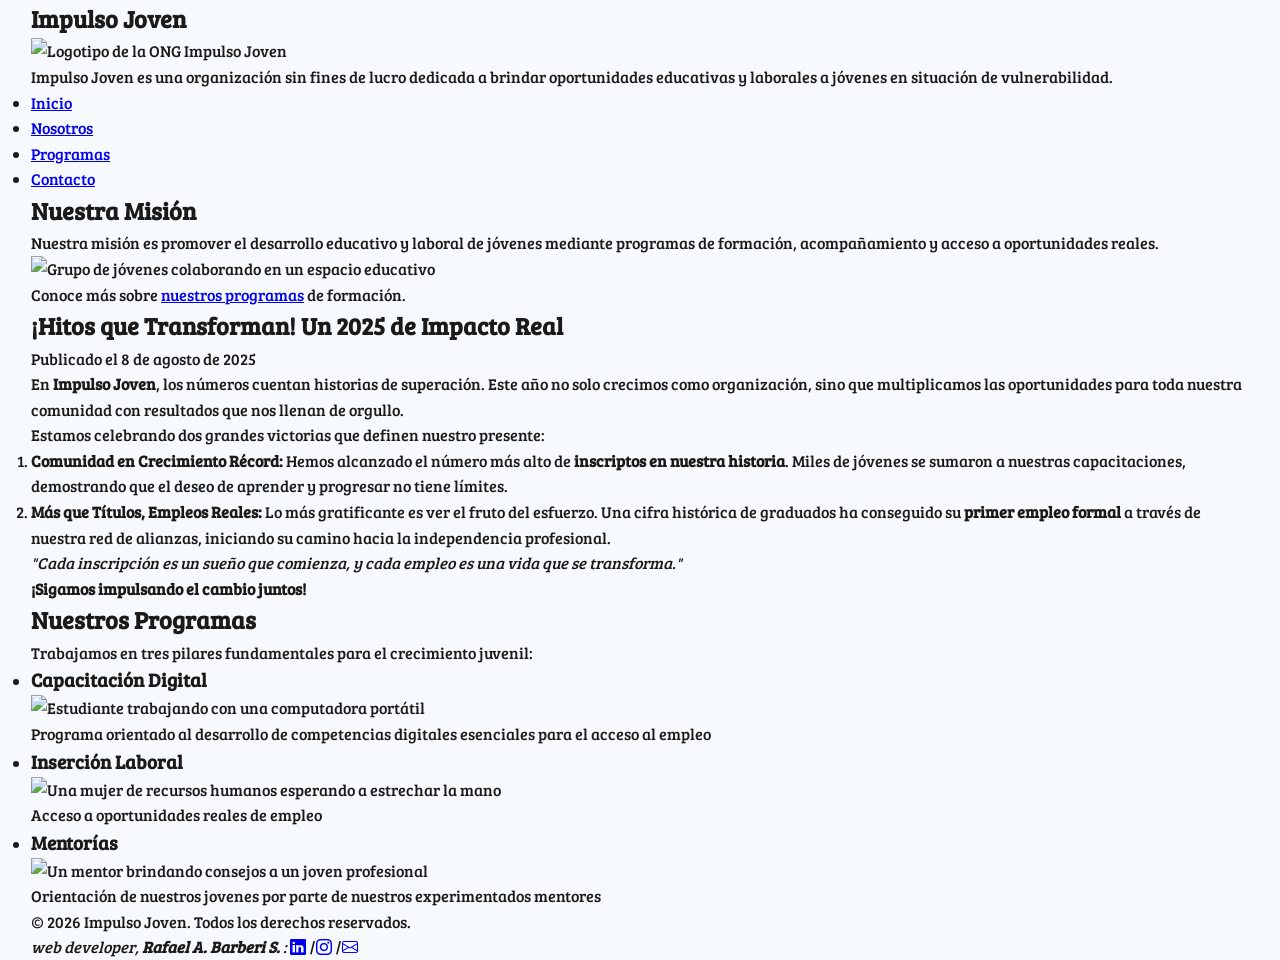
==== index.html @ a82ce824 "feat: se crea la carpeta y archivo .css, se añade el link de referencia a cada .hmtl, se crean las v" ====
<!doctype html>
<html lang="es">
  <head>
    <meta charset="UTF-8" />
    <meta name="viewport" content="width=device-width, initial-scale=1.0" />
    <title>Impulso Joven - Inicio</title>
    <link rel="preconnect" href="https://fonts.googleapis.com" />
    <link rel="preconnect" href="https://fonts.gstatic.com" crossorigin />
    <link
      href="https://fonts.googleapis.com/css2?family=Bree+Serif&display=swap"
      rel="stylesheet"
    />
    <link
      rel="stylesheet"
      href="https://cdn.jsdelivr.net/npm/bootstrap-icons@1.13.1/font/bootstrap-icons.min.css"
    />
    <link rel="stylesheet" href="./styles/estilos.css" />
  </head>
  <body>
    <header>
      <section id="presentacion">
        <h1>Impulso Joven</h1>
        <img
          src="./img/logoImpulsoJoven.png"
          alt="Logotipo de la ONG Impulso Joven"
          width="150"
        />
        <p>
          Impulso Joven es una organización sin fines de lucro dedicada a
          brindar oportunidades educativas y laborales a jóvenes en situación de
          vulnerabilidad.
        </p>
      </section>
      <nav aria-label="Menu principal">
        <ul>
          <li><a href="index.html">Inicio</a></li>
          <li><a href="nosotros.html">Nosotros</a></li>
          <li><a href="programas.html">Programas</a></li>
          <li><a href="contacto.html">Contacto</a></li>
        </ul>
      </nav>
    </header>

    <main>
      <section id="mision">
        <h2>Nuestra Misión</h2>
        <p>
          Nuestra misión es promover el desarrollo educativo y laboral de
          jóvenes mediante programas de formación, acompañamiento y acceso a
          oportunidades reales.
        </p>
        <img
          src="./img/impulsoJoven.jpg"
          alt="Grupo de jóvenes colaborando en un espacio educativo"
        />

        <p>
          Conoce más sobre <a href="#programas">nuestros programas</a> de
          formación.
        </p>
      </section>

      <article id="impacto-2024">
        <h2>¡Hitos que Transforman! Un 2025 de Impacto Real</h2>

        <p>
          Publicado el <time datetime="2025-08-08">8 de agosto de 2025</time>
        </p>
        <p>
          En <strong>Impulso Joven</strong>, los números cuentan historias de
          superación. Este año no solo crecimos como organización, sino que
          multiplicamos las oportunidades para toda nuestra comunidad con
          resultados que nos llenan de orgullo.
        </p>

        <p>
          Estamos celebrando dos grandes victorias que definen nuestro presente:
        </p>

        <ol>
          <li>
            <strong>Comunidad en Crecimiento Récord:</strong> Hemos alcanzado el
            número más alto de <strong>inscriptos en nuestra historia</strong>.
            Miles de jóvenes se sumaron a nuestras capacitaciones, demostrando
            que el deseo de aprender y progresar no tiene límites.
          </li>
          <li>
            <strong>Más que Títulos, Empleos Reales:</strong> Lo más
            gratificante es ver el fruto del esfuerzo. Una cifra histórica de
            graduados ha conseguido su <strong>primer empleo formal</strong> a
            través de nuestra red de alianzas, iniciando su camino hacia la
            independencia profesional.
          </li>
        </ol>

        <p>
          <em
            >"Cada inscripción es un sueño que comienza, y cada empleo es una
            vida que se transforma."</em
          >
        </p>
        <p><strong>¡Sigamos impulsando el cambio juntos!</strong></p>
      </article>

      <section id="programas">
        <h2>Nuestros Programas</h2>
        <p>
          Trabajamos en tres pilares fundamentales para el crecimiento juvenil:
        </p>
        <ul>
          <li>
            <h3>Capacitación Digital</h3>
            <figure>
              <img
                src="./img/capacitacionDigital.jpg"
                alt="Estudiante trabajando con una computadora portátil"
              />
              <figcaption>
                Programa orientado al desarrollo de competencias digitales
                esenciales para el acceso al empleo
              </figcaption>
            </figure>
          </li>

          <li>
            <h3>Inserción Laboral</h3>
            <figure>
              <img
                src="./img/insercionLaboral.jpg"
                alt="Una mujer de recursos humanos esperando a estrechar la mano"
              />
              <figcaption>Acceso a oportunidades reales de empleo</figcaption>
            </figure>
          </li>

          <li>
            <h3>Mentorías</h3>
            <figure>
              <img
                src="./img/mentoria2.jpg"
                alt="Un mentor brindando consejos a un joven profesional"
              />
              <figcaption>
                Orientación de nuestros jovenes por parte de nuestros
                experimentados mentores
              </figcaption>
            </figure>
          </li>
        </ul>
      </section>
    </main>

    <footer>
      <p>&copy; 2026 Impulso Joven. Todos los derechos reservados.</p>

      <address>
        <p>
          web developer, <strong>Rafael A. Barberi S.</strong> :
          <a
            href="https://www.linkedin.com/in/rafael-barberi-informatica/"
            target="_blank"
            rel="noopener noreferrer"
            aria-label="perfil de linkedIn de Rafael Barberi"
            ><i class="bi bi-linkedin"></i
          ></a>
          |
          <a
            href="https://www.instagram.com/raffa_beri/"
            target="_blank"
            rel="noopener noreferrer"
            aria-label="Perfil de Instagram de Rafael Barberi"
            ><i class="bi bi-instagram"></i
          ></a>
          |
          <a
            href="mailto:rafaelbarberis@gmail.com"
            target="_blank"
            rel="noopener noreferrer"
            aria-label="Gmail oficial de Rafael Barberi"
            ><i class="bi bi-envelope"></i
          ></a>
        </p>
      </address>
    </footer>
  </body>
</html>
---- styles/estilos.css ----
/* 🎨 VARIABLES GLOBALES — Rafael  Define la paleta de colores basada en el logo */
:root {
  --color-primario: #1e6f9f;
  --color-secundario: #0b3c5d;
  --color-terciario: #2faf90;
  --color-acento: #f59e0b;

  --color-fondo: #f7fafc;
  --color-blanco: #ffffff;
  --color-texto: #1a1a1a;
  --color-gris: #6b7280;

  --fuente-principal:
    "Bree Serif", serif; /*esta es la fuente general del html de cada pagina*/
}

/* 🔄 RESET + BOX MODEL — Rafael Evita comportamientos inconsistentes entre navegadores  */
* {
  box-sizing: border-box;
  margin: 0;
  padding: 0;
}

/* 🔤 ESTILOS GENERALES — Rafael Tipografía base, fondo, legibilidad  */
body {
  font-family: var(--fuente-principal);
  font-size: 1rem;
  line-height: 1.6;
  background-color: var(--color-fondo);
  color: var(--color-texto);
  max-width: 1250px;
  margin: 0 auto;
  padding: 0 1rem;
}

/*--------------------------------------------------------*/
/* 🧠 HEADINGS — Integrante 3   Jerarquía visual clara */
/*--------------------------------------------------------*/

/*--------------------------------------------------------*/
/* 📌 HEADER — Integrante 2 Contenedor superior del sitio */
/*--------------------------------------------------------*/

/*--------------------------------------------------------*/
/* 🧭 NAV — Integrante 2  Menú de navegación */
/*--------------------------------------------------------*/

/*--------------------------------------------------------*/
/* 📦 MAIN — Integrante 3 Contenedor principal
/*--------------------------------------------------------*/

/*--------------------------------------------------------*/
/* 📝 PÁRRAFOS Y LISTAS — Integrante 3 Espaciado para legibilidad */
/*--------------------------------------------------------*/

/*--------------------------------------------------------*/
/* 🖼 IMÁGENES — Integrante 4   Control visual de imágenes */
/*--------------------------------------------------------*/

/*--------------------------------------------------------*/
/* 🔗 LINKS GENERALES — Integrante 4 Fuera del nav */
/*--------------------------------------------------------*/

/*--------------------------------------------------------*/
/* 📞 FOOTER — Integrante 2  Parte inferior del sitio */
/*--------------------------------------------------------*/

/*--------------------------------------------------------*/
/* 📬 ADDRESS — Integrante 4   Información de contacto  */
/*--------------------------------------------------------*/

/*--------------------------------------------------------*/
/* 📐 AJUSTES FINALES — Integrante 4 Mejora general del layout */
/*--------------------------------------------------------*/

/*--------------------------------------------------------*/
/* 📋 FORMULARIO — Integrante 4  Estilos para el formulario de contacto */
/*--------------------------------------------------------*/
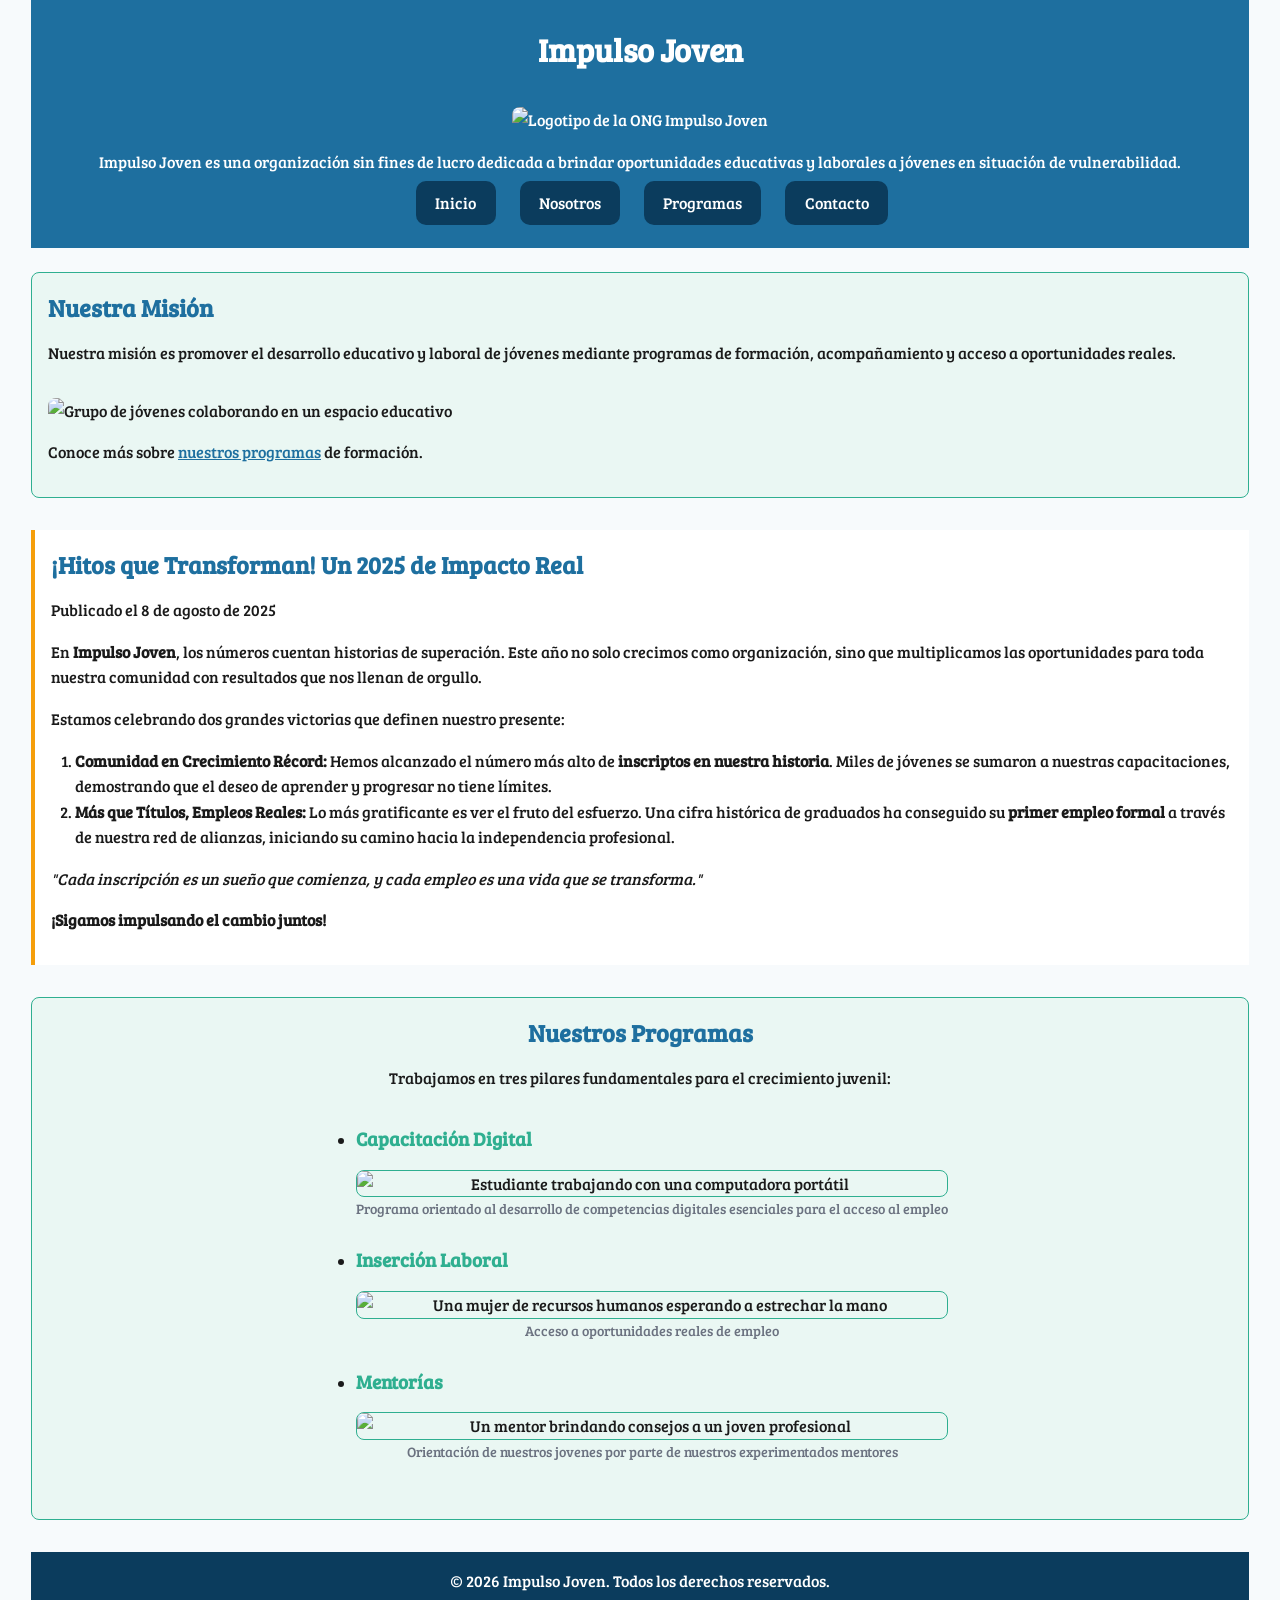
==== commit ed9bd2d8: "fix: arreglo del nav en programas.html" ====
--- a/index.html
+++ b/index.html
@@ -9,10 +9,6 @@
     <link
       href="https://fonts.googleapis.com/css2?family=Bree+Serif&display=swap"
       rel="stylesheet"
-    />
-    <link
-      rel="stylesheet"
-      href="https://cdn.jsdelivr.net/npm/bootstrap-icons@1.13.1/font/bootstrap-icons.min.css"
     />
     <link rel="stylesheet" href="./styles/estilos.css" />
   </head>
@@ -152,35 +148,6 @@
 
     <footer>
       <p>&copy; 2026 Impulso Joven. Todos los derechos reservados.</p>
-
-      <address>
-        <p>
-          web developer, <strong>Rafael A. Barberi S.</strong> :
-          <a
-            href="https://www.linkedin.com/in/rafael-barberi-informatica/"
-            target="_blank"
-            rel="noopener noreferrer"
-            aria-label="perfil de linkedIn de Rafael Barberi"
-            ><i class="bi bi-linkedin"></i
-          ></a>
-          |
-          <a
-            href="https://www.instagram.com/raffa_beri/"
-            target="_blank"
-            rel="noopener noreferrer"
-            aria-label="Perfil de Instagram de Rafael Barberi"
-            ><i class="bi bi-instagram"></i
-          ></a>
-          |
-          <a
-            href="mailto:rafaelbarberis@gmail.com"
-            target="_blank"
-            rel="noopener noreferrer"
-            aria-label="Gmail oficial de Rafael Barberi"
-            ><i class="bi bi-envelope"></i
-          ></a>
-        </p>
-      </address>
     </footer>
   </body>
 </html>
--- a/styles/estilos.css
+++ b/styles/estilos.css
@@ -34,45 +34,300 @@
 }
 
 /*--------------------------------------------------------*/
-/* 🧠 HEADINGS — Integrante 3   Jerarquía visual clara */
-/*--------------------------------------------------------*/
-
-/*--------------------------------------------------------*/
-/* 📌 HEADER — Integrante 2 Contenedor superior del sitio */
-/*--------------------------------------------------------*/
-
-/*--------------------------------------------------------*/
-/* 🧭 NAV — Integrante 2  Menú de navegación */
-/*--------------------------------------------------------*/
-
-/*--------------------------------------------------------*/
-/* 📦 MAIN — Integrante 3 Contenedor principal
-/*--------------------------------------------------------*/
-
-/*--------------------------------------------------------*/
-/* 📝 PÁRRAFOS Y LISTAS — Integrante 3 Espaciado para legibilidad */
-/*--------------------------------------------------------*/
-
-/*--------------------------------------------------------*/
-/* 🖼 IMÁGENES — Integrante 4   Control visual de imágenes */
-/*--------------------------------------------------------*/
-
-/*--------------------------------------------------------*/
-/* 🔗 LINKS GENERALES — Integrante 4 Fuera del nav */
-/*--------------------------------------------------------*/
-
-/*--------------------------------------------------------*/
-/* 📞 FOOTER — Integrante 2  Parte inferior del sitio */
-/*--------------------------------------------------------*/
-
-/*--------------------------------------------------------*/
-/* 📬 ADDRESS — Integrante 4   Información de contacto  */
-/*--------------------------------------------------------*/
-
-/*--------------------------------------------------------*/
-/* 📐 AJUSTES FINALES — Integrante 4 Mejora general del layout */
-/*--------------------------------------------------------*/
-
-/*--------------------------------------------------------*/
-/* 📋 FORMULARIO — Integrante 4  Estilos para el formulario de contacto */
-/*--------------------------------------------------------*/
+/* 🧠 HEADINGS — Maite  Jerarquía visual clara */
+/*--------------------------------------------------------*/
+
+h1 {
+  font-size: 2em;
+  color: var(--color-secundario);
+  margin-bottom: 1rem;
+}
+
+h2 {
+  font-size: 1.5em;
+  color: var(--color-primario);
+  margin-bottom: 0.8rem;
+}
+
+h3 {
+  font-size: 1.2em;
+  color: var(--color-terciario);
+  margin-bottom: 0.5rem;
+}
+
+/*--------------------------------------------------------*/
+/* 📌 HEADER - Franco - Contenedor superior del sitio */
+/*--------------------------------------------------------*/
+
+header {
+  background-color: var(--color-primario);
+  color: var(--color-blanco);
+  padding: 1.5rem 1rem;
+  margin-bottom: 1.5rem;
+  padding-bottom: 1rem;
+  text-align: center;
+}
+
+header h1 {
+  color: var(--color-blanco);
+}
+
+header p {
+  margin-bottom: 1rem;
+}
+
+/* Presentación dentro del header */
+#presentacion {
+  text-align: center;
+  margin-bottom: 1rem;
+}
+
+#presentacion img {
+  margin: 1rem 0;
+}
+
+/*--------------------------------------------------------*/
+/* 🧭 NAV - Franco -  Menú de navegación */
+/*--------------------------------------------------------*/
+
+nav ul {
+  list-style: none;
+  display: flex;
+  justify-content: center;
+  gap: 1.5rem;
+}
+
+nav a {
+  text-decoration: none;
+  color: var(--color-blanco);
+  font-weight: 500;
+  background-color: var(--color-secundario);
+
+  padding: 0.7rem 1.2rem;
+
+  border-radius: 10px;
+
+  transition: background-color 0.3s ease;
+}
+
+nav a:hover {
+  color: var(--color-texto);
+  background-color: var(--color-acento);
+}
+
+/*--------------------------------------------------------*/
+/* 📦 MAIN — Maite Contenedor principal
+/*--------------------------------------------------------*/
+
+main {
+  margin-bottom: 2rem;
+}
+
+/* Secciones */
+
+main section {
+  background-color: #eaf7f3;
+  border: 1px solid #2faf90;
+  border-radius: 8px;
+  padding: 1rem;
+  margin-bottom: 2rem;
+}
+
+#programas {
+  margin-bottom: 2rem;
+  text-align: center;
+}
+
+#programas ul {
+  display: inline-block;
+  text-align: left;
+  margin-top: 1rem;
+}
+
+/* Artículos */
+
+article {
+  background-color: var(--color-blanco);
+  padding: 1rem;
+  border-left: 4px solid var(--color-acento);
+  margin-bottom: 2rem;
+}
+
+/*--------------------------------------------------------*/
+/* 📝 PÁRRAFOS Y LISTAS — Maite Espaciado para legibilidad */
+/*--------------------------------------------------------*/
+
+p {
+  margin-bottom: 1rem;
+}
+
+ul,
+ol {
+  margin-left: 1.5rem;
+  margin-bottom: 1rem;
+}
+
+/*--------------------------------------------------------*/
+/* 📞 FOOTER - Franco -  Parte inferior del sitio */
+/*--------------------------------------------------------*/
+
+footer {
+  background-color: var(--color-secundario);
+  color: var(--color-blanco);
+  padding: 1rem;
+  text-align: center;
+}
+
+footer a {
+  color: var(--color-acento);
+}
+
+footer a:hover {
+  text-decoration: underline;
+}
+
+/*--------------------------------------------------------*/
+/* 🖼 IMÁGENES —  Marcos - Control visual de imágenes */
+/*--------------------------------------------------------*/
+img {
+  max-width: 100%;
+  height: auto;
+  border-radius: 8px;
+}
+
+/* Figuras */
+figure {
+  margin: 1rem 0;
+  text-align: center;
+}
+
+figure img {
+  display: block;
+  margin: 0 auto;
+  border: 1px solid var(--color-terciario);
+}
+
+figcaption {
+  font-size: 0.9rem;
+  color: var(--color-gris);
+}
+
+/*--------------------------------------------------------*/
+/* 🔗 LINKS GENERALES —  Marcos - Fuera del nav */
+/*--------------------------------------------------------*/
+a {
+  color: var(--color-primario);
+}
+
+a:hover {
+  color: var(--color-acento);
+}
+
+/*--------------------------------------------------------*/
+/* 📬 ADDRESS —  Marcos  - Información de contacto  */
+/*--------------------------------------------------------*/
+address {
+  margin-top: 1rem;
+  font-style: normal;
+}
+
+/*--------------------------------------------------------*/
+/* 📐 AJUSTES FINALES — Marcos  - Mejora general del layout */
+/*--------------------------------------------------------*/
+#mision img {
+  margin: 1rem 0;
+}
+
+#programas ul li {
+  margin-bottom: 1.5rem;
+}
+
+/*--------------------------------------------------------*/
+/* 📋 FORMULARIO — Marcos - Estilos para el formulario de contacto */
+/*--------------------------------------------------------*/
+form {
+  background-color: var(--color-blanco);
+  padding: 1.5rem;
+  border-radius: 8px;
+  margin-bottom: 2rem;
+  margin-top: 2rem;
+}
+
+form label {
+  display: block;
+  font-weight: 500;
+  margin-bottom: 0.3rem;
+  color: var(--color-secundario);
+}
+
+form input,
+form textarea,
+form select {
+  width: 100%;
+  padding: 0.6rem 0.8rem;
+  border: 1px solid var(--color-gris);
+  border-radius: 4px;
+  font-family: var(--fuente-principal);
+  font-size: 1rem;
+  margin-bottom: 1rem;
+  color: var(--color-texto);
+  background-color: var(--color-fondo);
+}
+
+form input:focus,
+form textarea:focus,
+form select:focus {
+  outline: none;
+  border-color: var(--color-primario);
+  box-shadow: 0 0 0 2px rgba(30, 111, 159, 0.2);
+}
+
+form textarea {
+  resize: vertical;
+  min-height: 120px;
+}
+
+form button[type="submit"] {
+  background-color: var(--color-primario);
+  color: var(--color-blanco);
+  border: none;
+  padding: 0.7rem 1.5rem;
+  border-radius: 4px;
+  font-family: var(--fuente-principal);
+  font-size: 1rem;
+  font-weight: 600;
+  cursor: pointer;
+}
+
+form button[type="submit"]:hover {
+  background-color: var(--color-secundario);
+}
+
+/* ========================================================= */
+/* 🗂 TABLA — Marcos  -  Estilos para tablas del sitio               
+/* ========================================================= */
+table {
+  width: 100%;
+  border-collapse: collapse;
+  margin-bottom: 1.5rem;
+}
+
+table th,
+table td {
+  border: 1px solid var(--color-gris);
+  padding: 0.6rem 1rem;
+  text-align: left;
+}
+
+table thead {
+  background-color: var(--color-primario);
+  color: var(--color-blanco);
+}
+
+table tbody tr:nth-child(even) {
+  background-color: #e8f4fb;
+}
+
+table tbody tr:hover {
+  background-color: #d0eaf5;
+}
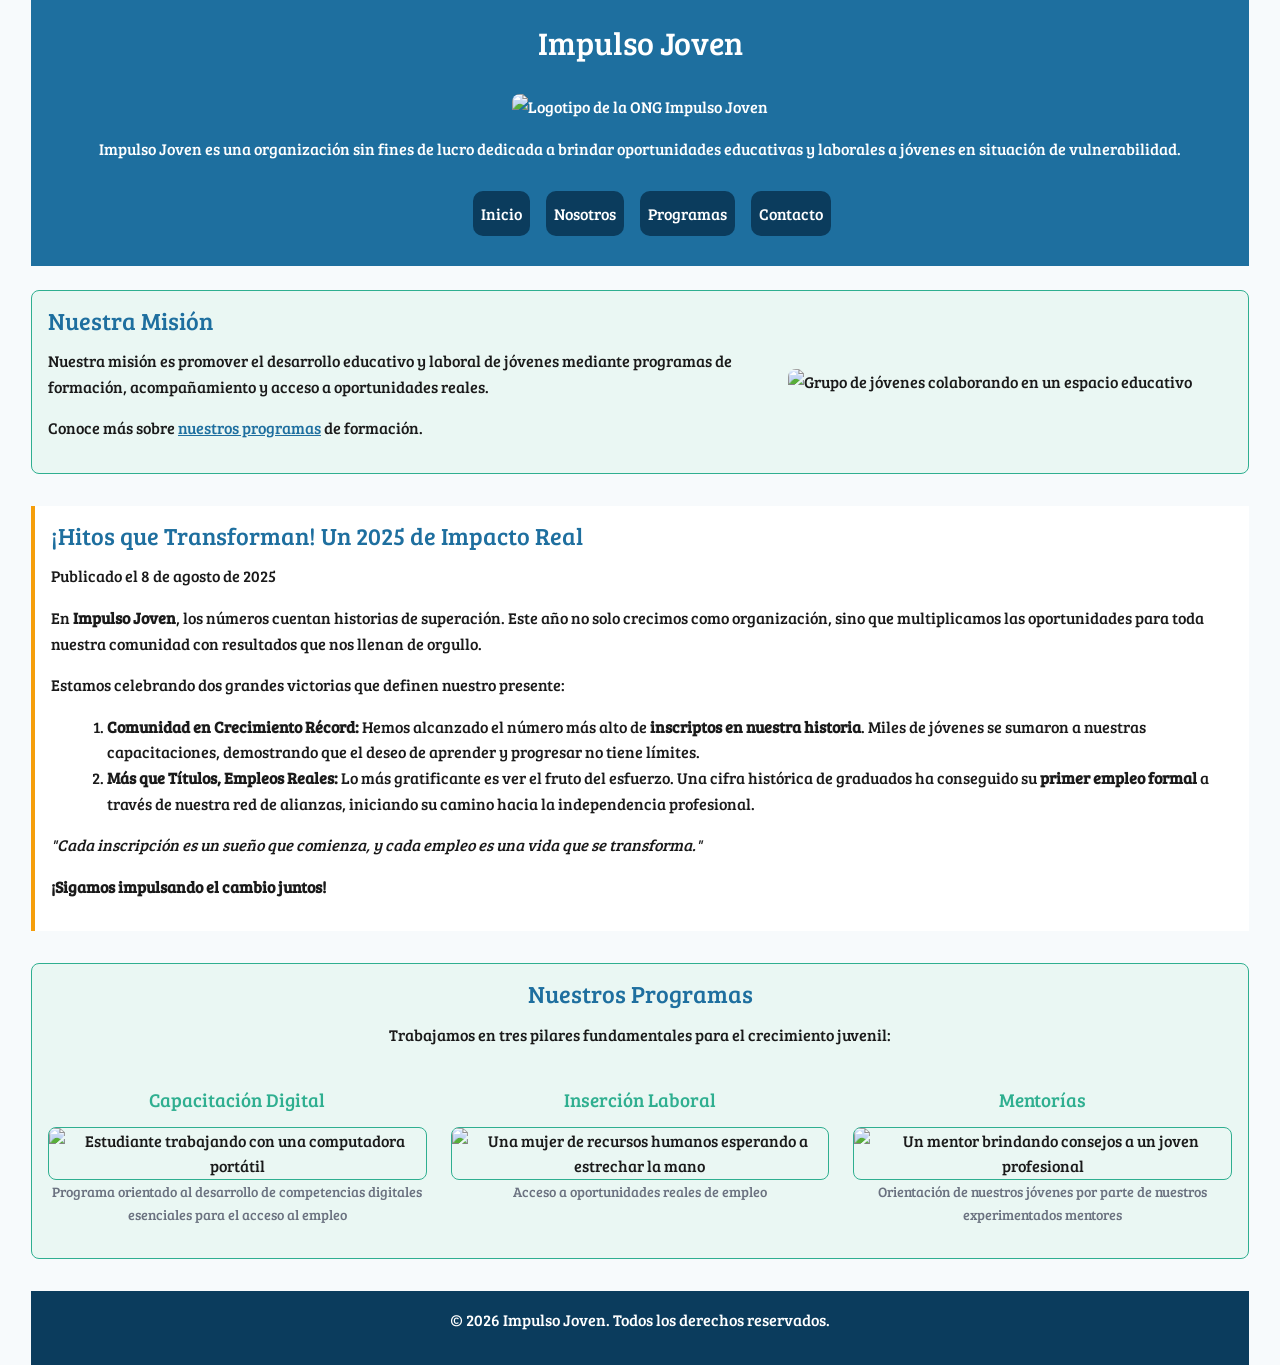
==== commit d6ece901: "Feat: uso de bootstrap para mejorar el nav" ====
--- a/index.html
+++ b/index.html
@@ -10,6 +10,12 @@
       href="https://fonts.googleapis.com/css2?family=Bree+Serif&display=swap"
       rel="stylesheet"
     />
+    <link
+      href="https://cdn.jsdelivr.net/npm/bootstrap@5.3.8/dist/css/bootstrap.min.css"
+      rel="stylesheet"
+      integrity="sha384-sRIl4kxILFvY47J16cr9ZwB07vP4J8+LH7qKQnuqkuIAvNWLzeN8tE5YBujZqJLB"
+      crossorigin="anonymous"
+    />
     <link rel="stylesheet" href="./styles/estilos.css" />
   </head>
   <body>
@@ -27,33 +33,71 @@
           vulnerabilidad.
         </p>
       </section>
-      <nav aria-label="Menu principal">
-        <ul>
-          <li><a href="index.html">Inicio</a></li>
-          <li><a href="nosotros.html">Nosotros</a></li>
-          <li><a href="programas.html">Programas</a></li>
-          <li><a href="contacto.html">Contacto</a></li>
-        </ul>
+      <nav
+        class="navbar navbar-expand-md sticky-top"
+        aria-label="Menu principal"
+      >
+        <div class="container-fluid justify-content-center px-3 px-md-4">
+          <!-- Botón hamburguesa (visible solo en móvil) -->
+          <button
+            class="navbar-toggler"
+            type="button"
+            data-bs-toggle="collapse"
+            data-bs-target="#navbarMenu"
+            aria-controls="navbarMenu"
+            aria-expanded="false"
+            aria-label="Toggle navigation"
+          >
+            <span class="navbar-toggler-icon"></span>
+          </button>
+
+          <!-- Links del menú -->
+          <div
+            class="collapse navbar-collapse justify-content-center"
+            id="navbarMenu"
+          >
+            <ul class="navbar-nav gap-1 gap-md-2 py-2 py-md-1">
+              <li class="nav-item">
+                <a href="index.html" class="nav-link">Inicio</a>
+              </li>
+              <li class="nav-item">
+                <a href="nosotros.html" class="nav-link">Nosotros</a>
+              </li>
+              <li class="nav-item">
+                <a href="programas.html" class="nav-link">Programas</a>
+              </li>
+              <li class="nav-item">
+                <a href="contacto.html" class="nav-link">Contacto</a>
+              </li>
+            </ul>
+          </div>
+        </div>
       </nav>
     </header>
 
     <main>
       <section id="mision">
-        <h2>Nuestra Misión</h2>
-        <p>
-          Nuestra misión es promover el desarrollo educativo y laboral de
-          jóvenes mediante programas de formación, acompañamiento y acceso a
-          oportunidades reales.
-        </p>
-        <img
-          src="./img/impulsoJoven.jpg"
-          alt="Grupo de jóvenes colaborando en un espacio educativo"
-        />
-
-        <p>
-          Conoce más sobre <a href="#programas">nuestros programas</a> de
-          formación.
-        </p>
+        <div class="row align-items-center g-3">
+          <div class="col-12 col-md-7">
+            <h2>Nuestra Misión</h2>
+            <p>
+              Nuestra misión es promover el desarrollo educativo y laboral de
+              jóvenes mediante programas de formación, acompañamiento y acceso a
+              oportunidades reales.
+            </p>
+            <p>
+              Conoce más sobre <a href="#programas">nuestros programas</a> de
+              formación.
+            </p>
+          </div>
+          <div class="col-12 col-md-5 text-center">
+            <img
+              src="./img/impulsoJoven.jpg"
+              alt="Grupo de jóvenes colaborando en un espacio educativo"
+              class="img-fluid"
+            />
+          </div>
+        </div>
       </section>
 
       <article id="impacto-2024">
@@ -103,51 +147,69 @@
         <p>
           Trabajamos en tres pilares fundamentales para el crecimiento juvenil:
         </p>
-        <ul>
-          <li>
-            <h3>Capacitación Digital</h3>
-            <figure>
-              <img
-                src="./img/capacitacionDigital.jpg"
-                alt="Estudiante trabajando con una computadora portátil"
-              />
-              <figcaption>
-                Programa orientado al desarrollo de competencias digitales
-                esenciales para el acceso al empleo
-              </figcaption>
-            </figure>
-          </li>
-
-          <li>
-            <h3>Inserción Laboral</h3>
-            <figure>
-              <img
-                src="./img/insercionLaboral.jpg"
-                alt="Una mujer de recursos humanos esperando a estrechar la mano"
-              />
-              <figcaption>Acceso a oportunidades reales de empleo</figcaption>
-            </figure>
-          </li>
-
-          <li>
-            <h3>Mentorías</h3>
-            <figure>
-              <img
-                src="./img/mentoria2.jpg"
-                alt="Un mentor brindando consejos a un joven profesional"
-              />
-              <figcaption>
-                Orientación de nuestros jovenes por parte de nuestros
-                experimentados mentores
-              </figcaption>
-            </figure>
-          </li>
-        </ul>
+        <div class="row g-4 mt-1">
+          <!--Capacitación Digital -->
+          <div class="col-12 col-lg-4">
+            <div class="programa-card">
+              <h3>Capacitación Digital</h3>
+              <figure>
+                <img
+                  src="./img/capacitacionDigital.jpg"
+                  alt="Estudiante trabajando con una computadora portátil"
+                  class="img-fluid"
+                />
+                <figcaption>
+                  Programa orientado al desarrollo de competencias digitales
+                  esenciales para el acceso al empleo
+                </figcaption>
+              </figure>
+            </div>
+          </div>
+
+          <!-- Inserción Laboral -->
+          <div class="col-12 col-lg-4">
+            <div class="programa-card">
+              <h3>Inserción Laboral</h3>
+              <figure>
+                <img
+                  src="./img/insercionLaboral.jpg"
+                  alt="Una mujer de recursos humanos esperando a estrechar la mano"
+                  class="img-fluid"
+                />
+                <figcaption>Acceso a oportunidades reales de empleo</figcaption>
+              </figure>
+            </div>
+          </div>
+
+          <!-- Mentorías -->
+          <div class="col-12 col-lg-4">
+            <div class="programa-card">
+              <h3>Mentorías</h3>
+              <figure>
+                <img
+                  src="./img/mentoria2.jpg"
+                  alt="Un mentor brindando consejos a un joven profesional"
+                  class="img-fluid"
+                />
+                <figcaption>
+                  Orientación de nuestros jóvenes por parte de nuestros
+                  experimentados mentores
+                </figcaption>
+              </figure>
+            </div>
+          </div>
+        </div>
       </section>
     </main>
 
     <footer>
       <p>&copy; 2026 Impulso Joven. Todos los derechos reservados.</p>
     </footer>
+
+    <script
+      src="https://cdn.jsdelivr.net/npm/bootstrap@5.3.8/dist/js/bootstrap.bundle.min.js"
+      integrity="sha384-FKyoEForCGlyvwx9Hj09JcYn3nv7wiPVlz7YYwJrWVcXK/BmnVDxM+D2scQbITxI"
+      crossorigin="anonymous"
+    ></script>
   </body>
 </html>
--- a/styles/estilos.css
+++ b/styles/estilos.css
@@ -90,29 +90,58 @@
 /* 🧭 NAV - Franco -  Menú de navegación */
 /*--------------------------------------------------------*/
 
-nav ul {
-  list-style: none;
-  display: flex;
-  justify-content: center;
-  gap: 1.5rem;
-}
-
-nav a {
-  text-decoration: none;
+nav.navbar {
+  background-color: var(--color-primario);
+  padding: 0.4rem 0;
+}
+
+/* Botón hamburguesa */
+nav.navbar .navbar-toggler {
+  border-color: rgba(255, 255, 255, 0.55);
+  /*margin: 0.4rem auto;*/
+  margin-left: auto;
+}
+
+/* Ícono del hamburger en blanco */
+nav.navbar .navbar-toggler-icon {
+  background-image: url("data:image/svg+xml,%3csvg xmlns='http://www.w3.org/2000/svg' viewBox='0 0 30 30'%3e%3cpath stroke='rgba%28255%2c255%2c255%2c0.85%29' stroke-linecap='round' stroke-miterlimit='10' stroke-width='2' d='M4 7h22M4 15h22M4 23h22'/%3e%3c/svg%3e");
+}
+
+/* Links de navegación */
+.navbar-nav .nav-link {
   color: var(--color-blanco);
   font-weight: 500;
+  font-family: var(--fuente-principal);
   background-color: var(--color-secundario);
-
-  padding: 0.7rem 1.2rem;
-
+  padding: 0.6rem 1.1rem;
   border-radius: 10px;
-
   transition: background-color 0.3s ease;
-}
-
-nav a:hover {
+  margin: 0.2rem 0.25rem;
+}
+
+.navbar-nav .nav-link:hover,
+.navbar-nav .nav-link:focus {
   color: var(--color-texto);
   background-color: var(--color-acento);
+}
+
+/* En móvil los links se apilan centrados */
+@media (max-width: 767.98px) {
+  .navbar-collapse .navbar-nav {
+    display: grid !important;
+    grid-template-columns: 1fr 1fr;
+    width: 100%;
+    margin: 0;
+  }
+
+  .navbar-collapse .nav-item {
+    width: auto !important;
+  }
+
+  .navbar-collapse .nav-link {
+    width: 100%;
+    text-align: center;
+  }
 }
 
 /*--------------------------------------------------------*/
@@ -153,6 +182,15 @@
   margin-bottom: 2rem;
 }
 
+aside {
+  background-color: var(--color-blanco);
+  padding: 1rem;
+  border-left: 4px solid var(--color-terciario);
+  border-bottom: 4px solid var(--color-terciario);
+  margin-bottom: 2rem;
+  border-bottom-left-radius: 8px;
+}
+
 /*--------------------------------------------------------*/
 /* 📝 PÁRRAFOS Y LISTAS — Maite Espaciado para legibilidad */
 /*--------------------------------------------------------*/
@@ -236,6 +274,11 @@
 /*--------------------------------------------------------*/
 #mision img {
   margin: 1rem 0;
+}
+
+#programas ul {
+  list-style: none;
+  padding-left: 0;
 }
 
 #programas ul li {
@@ -303,6 +346,22 @@
   background-color: var(--color-secundario);
 }
 
+form button[type="reset"] {
+  background-color: var(--color-gris);
+  color: var(--color-blanco);
+  border: none;
+  padding: 0.7rem 1.5rem;
+  border-radius: 4px;
+  font-family: var(--fuente-principal);
+  font-size: 1rem;
+  font-weight: 600;
+  cursor: pointer;
+}
+
+form button[type="reset"]:hover {
+  background-color: var(--color-texto);
+}
+
 /* ========================================================= */
 /* 🗂 TABLA — Marcos  -  Estilos para tablas del sitio               
 /* ========================================================= */
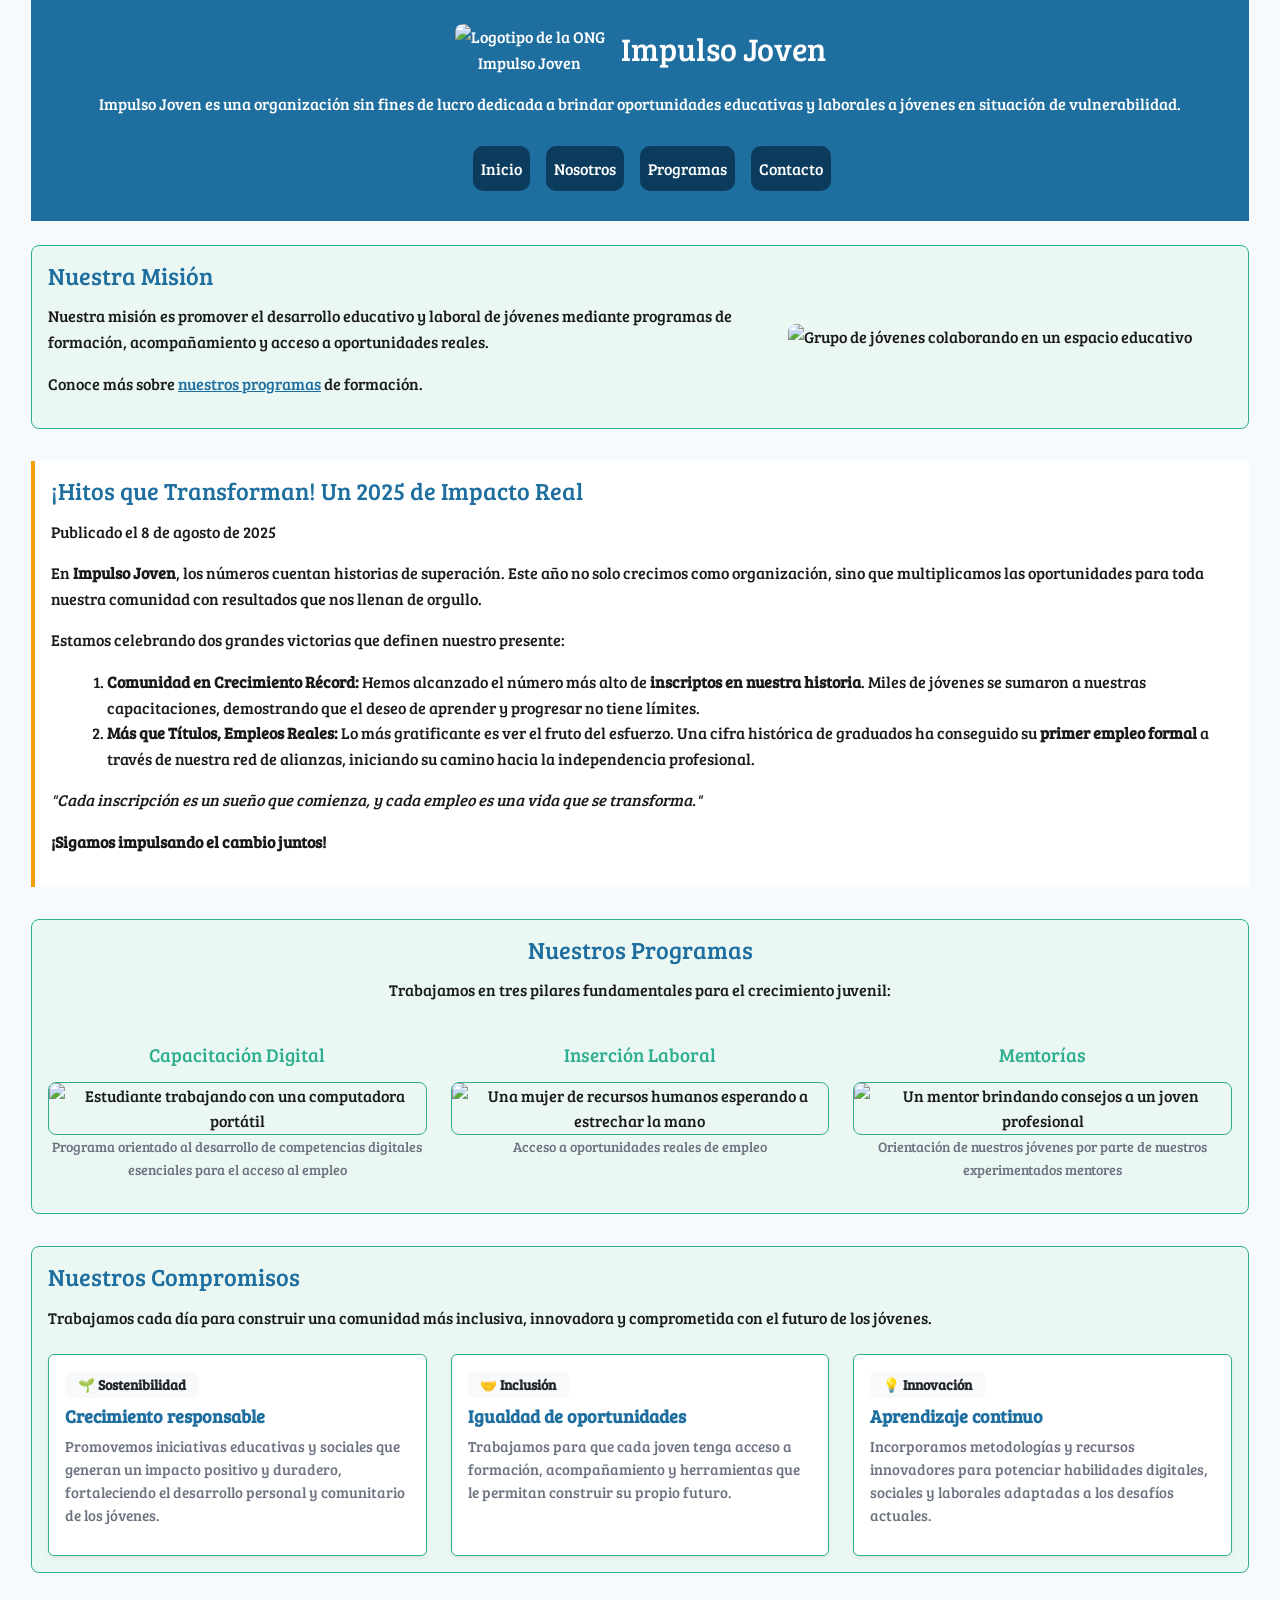
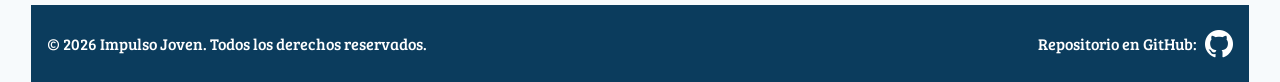
==== commit 34a20d07: "agregar componentes Bootstrap y optimizar el diseño responsive" ====
--- a/index.html
+++ b/index.html
@@ -16,18 +16,28 @@
       integrity="sha384-sRIl4kxILFvY47J16cr9ZwB07vP4J8+LH7qKQnuqkuIAvNWLzeN8tE5YBujZqJLB"
       crossorigin="anonymous"
     />
+    <link
+      rel="stylesheet"
+      href="https://cdn.jsdelivr.net/npm/bootstrap-icons@1.13.1/font/bootstrap-icons.min.css"
+    />
     <link rel="stylesheet" href="./styles/estilos.css" />
   </head>
   <body>
     <header>
       <section id="presentacion">
-        <h1>Impulso Joven</h1>
-        <img
-          src="./img/logoImpulsoJoven.png"
-          alt="Logotipo de la ONG Impulso Joven"
-          width="150"
-        />
-        <p>
+        <div
+          class="d-flex flex-wrap justify-content-center align-items-center gap-3"
+        >
+          <img
+            src="./img/logoImpulsoJoven.png"
+            alt="Logotipo de la ONG Impulso Joven"
+            width="150"
+          />
+
+          <h1 class="mb-0">Impulso Joven</h1>
+        </div>
+
+        <p class="mt-3">
           Impulso Joven es una organización sin fines de lucro dedicada a
           brindar oportunidades educativas y laborales a jóvenes en situación de
           vulnerabilidad.
@@ -150,7 +160,7 @@
         <div class="row g-4 mt-1">
           <!--Capacitación Digital -->
           <div class="col-12 col-lg-4">
-            <div class="programa-card">
+            <div class="programa-card h-100">
               <h3>Capacitación Digital</h3>
               <figure>
                 <img
@@ -168,7 +178,7 @@
 
           <!-- Inserción Laboral -->
           <div class="col-12 col-lg-4">
-            <div class="programa-card">
+            <div class="programa-card h-100">
               <h3>Inserción Laboral</h3>
               <figure>
                 <img
@@ -183,7 +193,7 @@
 
           <!-- Mentorías -->
           <div class="col-12 col-lg-4">
-            <div class="programa-card">
+            <div class="programa-card h-100">
               <h3>Mentorías</h3>
               <figure>
                 <img
@@ -200,10 +210,76 @@
           </div>
         </div>
       </section>
+
+      <section id="nuestros-compromisos">
+        <h2>Nuestros Compromisos</h2>
+        <p>
+          Trabajamos cada día para construir una comunidad más inclusiva,
+          innovadora y comprometida con el futuro de los jóvenes.
+        </p>
+        <div class="compromisos-container">
+          <!-- Card 1: Sostenibilidad -->
+          <div class="card h-100 shadow-sm">
+            <div class="card-body">
+              <span class="badge bg-light text-dark mb-2"
+                >🌱 Sostenibilidad</span
+              >
+              <h5 class="card-title">Crecimiento responsable</h5>
+              <p class="card-text">
+                Promovemos iniciativas educativas y sociales que generan un
+                impacto positivo y duradero, fortaleciendo el desarrollo
+                personal y comunitario de los jóvenes.
+              </p>
+            </div>
+          </div>
+
+          <!-- Card 2: Inclusión -->
+          <div class="card h-100 shadow-sm">
+            <div class="card-body">
+              <span class="badge bg-light text-dark mb-2">🤝 Inclusión</span>
+              <h5 class="card-title">Igualdad de oportunidades</h5>
+              <p class="card-text">
+                Trabajamos para que cada joven tenga acceso a formación,
+                acompañamiento y herramientas que le permitan construir su
+                propio futuro.
+              </p>
+            </div>
+          </div>
+
+          <!-- Card 3: Innovación -->
+          <div class="card h-100 shadow-sm">
+            <div class="card-body">
+              <span class="badge bg-light text-dark mb-2">💡 Innovación</span>
+              <h5 class="card-title">Aprendizaje continuo</h5>
+              <p class="card-text">
+                Incorporamos metodologías y recursos innovadores para potenciar
+                habilidades digitales, sociales y laborales adaptadas a los
+                desafíos actuales.
+              </p>
+            </div>
+          </div>
+        </div>
+      </section>
     </main>
 
     <footer>
-      <p>&copy; 2026 Impulso Joven. Todos los derechos reservados.</p>
+      <div class="d-flex justify-content-between align-items-center flex-wrap">
+        <p class="mb-0">
+          &copy; 2026 Impulso Joven. Todos los derechos reservados.
+        </p>
+
+        <address class="mb-0 d-flex align-items-center gap-2">
+          <span>Repositorio en GitHub:</span>
+          <a
+            href="https://github.com/RafaelBarberiS/TLM-ImpulsoJoven-grupo-10"
+            target="_blank"
+            rel="noopener noreferrer"
+            aria-label="Abrir repositorio del proyecto en GitHub"
+          >
+            <i class="bi bi-github fs-3"></i>
+          </a>
+        </address>
+      </div>
     </footer>
 
     <script
--- a/styles/estilos.css
+++ b/styles/estilos.css
@@ -56,38 +56,7 @@
 }
 
 /*--------------------------------------------------------*/
-/* 📌 HEADER - Franco - Contenedor superior del sitio */
-/*--------------------------------------------------------*/
-
-header {
-  background-color: var(--color-primario);
-  color: var(--color-blanco);
-  padding: 1.5rem 1rem;
-  margin-bottom: 1.5rem;
-  padding-bottom: 1rem;
-  text-align: center;
-}
-
-header h1 {
-  color: var(--color-blanco);
-}
-
-header p {
-  margin-bottom: 1rem;
-}
-
-/* Presentación dentro del header */
-#presentacion {
-  text-align: center;
-  margin-bottom: 1rem;
-}
-
-#presentacion img {
-  margin: 1rem 0;
-}
-
-/*--------------------------------------------------------*/
-/* 🧭 NAV - Franco -  Menú de navegación */
+/* Bootstrap - personalizaciones 
 /*--------------------------------------------------------*/
 
 nav.navbar {
@@ -145,6 +114,33 @@
 }
 
 /*--------------------------------------------------------*/
+/* 📌 HEADER - Franco - Contenedor superior del sitio */
+/*--------------------------------------------------------*/
+
+header {
+  background-color: var(--color-primario);
+  color: var(--color-blanco);
+  padding: 1.5rem 1rem;
+  margin-bottom: 1.5rem;
+  padding-bottom: 1rem;
+  text-align: center;
+}
+
+header h1 {
+  color: var(--color-blanco);
+}
+
+header p {
+  margin-bottom: 1rem;
+}
+
+/* Presentación dentro del header */
+#presentacion {
+  text-align: center;
+  margin-bottom: 1rem;
+}
+
+/*--------------------------------------------------------*/
 /* 📦 MAIN — Maite Contenedor principal
 /*--------------------------------------------------------*/
 
@@ -213,15 +209,24 @@
   background-color: var(--color-secundario);
   color: var(--color-blanco);
   padding: 1rem;
-  text-align: center;
+}
+
+footer p,
+footer address {
+  margin: 0;
+}
+
+footer address {
+  font-style: normal;
 }
 
 footer a {
-  color: var(--color-acento);
+  color: var(--color-blanco);
 }
 
 footer a:hover {
   text-decoration: underline;
+  color: var(--color-acento);
 }
 
 /*--------------------------------------------------------*/
@@ -390,3 +395,62 @@
 table tbody tr:hover {
   background-color: #d0eaf5;
 }
+
+/*========================================================*/
+/* layout flex
+/*========================================================*/
+
+.compromisos-container {
+  display: flex;
+  flex-wrap: wrap;
+  gap: 1.5rem;
+  margin-top: 1.5rem;
+}
+
+.compromisos-container .card {
+  flex: 1 1 300px;
+  border: 1px solid var(--color-terciario);
+  transition:
+    transform 0.3s ease,
+    box-shadow 0.3s ease;
+  display: flex;
+  flex-direction: column;
+}
+
+.compromisos-container .card-body {
+  flex: 1;
+  min-height: 200px;
+}
+
+.compromisos-container .card:hover {
+  transform: translateY(-5px);
+  box-shadow: 0 8px 16px rgba(30, 111, 159, 0.15);
+}
+
+.compromisos-container .badge {
+  font-size: 0.85rem;
+  padding: 0.4rem 0.8rem;
+}
+
+.compromisos-container .card-title {
+  color: var(--color-primario);
+  font-weight: 600;
+  font-size: 1.1rem;
+}
+
+.compromisos-container .card-text {
+  color: var(--color-gris);
+  font-size: 0.95rem;
+  line-height: 1.5;
+}
+
+.compromisos-container .card-footer .btn {
+  background-color: var(--color-primario);
+  border-color: var(--color-primario);
+  font-weight: 500;
+}
+
+.compromisos-container .card-footer .btn:hover {
+  background-color: var(--color-secundario);
+  border-color: var(--color-secundario);
+}
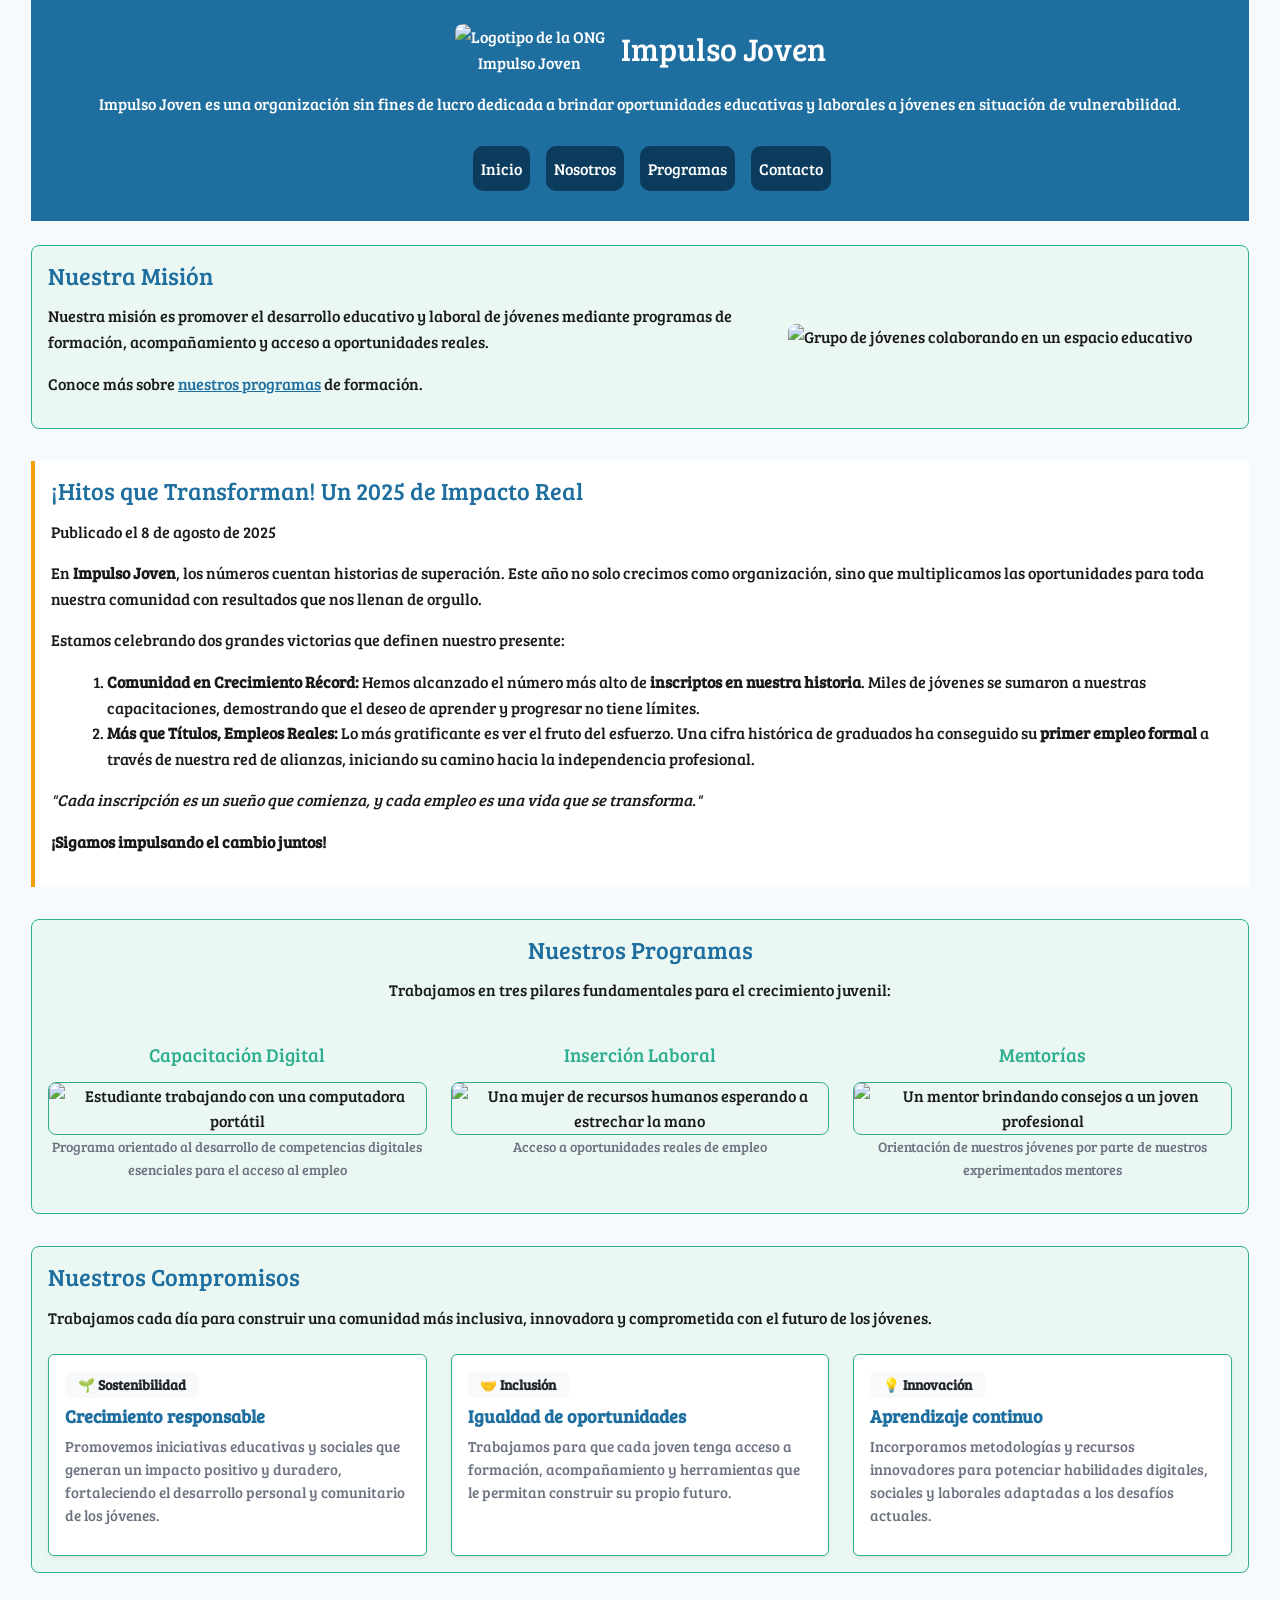
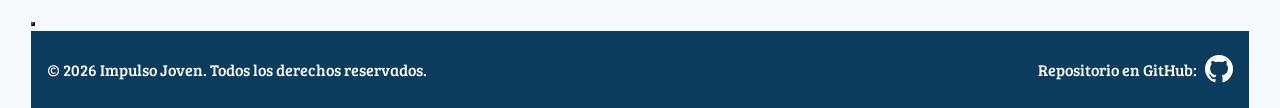
==== commit 23f59cd3: "Agrego el boton Modo Oscuro en todos los html" ====
--- a/index.html
+++ b/index.html
@@ -261,7 +261,13 @@
         </div>
       </section>
     </main>
-
+    <button
+      id="btn-modo"
+      class="btn-modo"
+      type="button"
+      aria-label="Activar modo oscuro"
+      title="Modo oscuro"
+    ></button>
     <footer>
       <div class="d-flex justify-content-between align-items-center flex-wrap">
         <p class="mb-0">
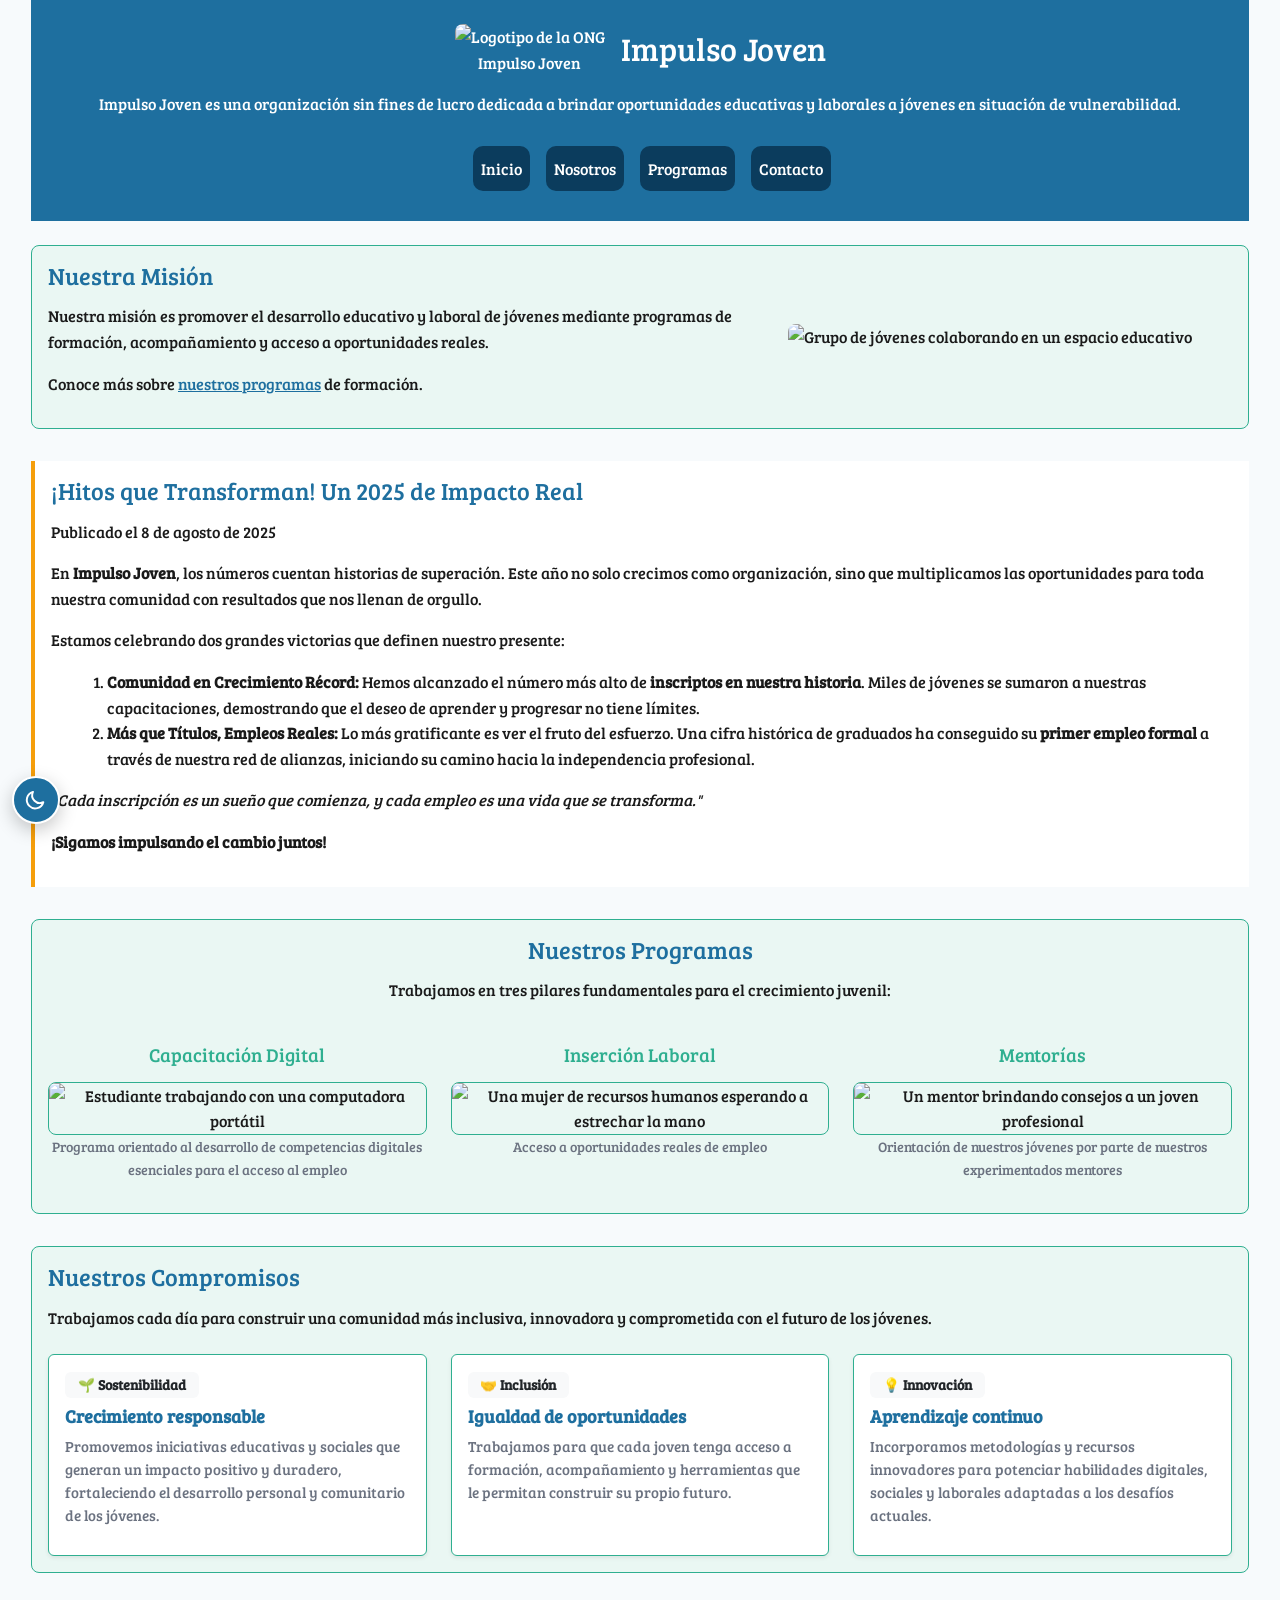
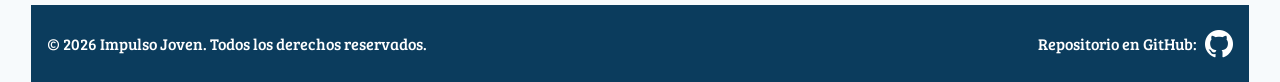
==== commit 6ecc1909: "Verifico que el archivo 'js/main.js' este correctamente vinculado en todos los archivos HTML y revis" ====
--- a/index.html
+++ b/index.html
@@ -293,5 +293,8 @@
       integrity="sha384-FKyoEForCGlyvwx9Hj09JcYn3nv7wiPVlz7YYwJrWVcXK/BmnVDxM+D2scQbITxI"
       crossorigin="anonymous"
     ></script>
+    <script 
+     src="./js/main.js">
+     </script> 
   </body>
 </html>
--- a/styles/estilos.css
+++ b/styles/estilos.css
@@ -93,6 +93,53 @@
   color: var(--color-texto);
   background-color: var(--color-acento);
 }
+
+.btn-modo {
+  position: fixed;
+  left: max(0.75rem, calc((100vw - 1250px) / 2 - 4rem));
+  bottom: 4.75rem;
+  z-index: 1050;
+  color: var(--color-blanco);
+  display: inline-flex;
+  align-items: center;
+  justify-content: center;
+  width: 3rem;
+  height: 3rem;
+  background-color: var(--color-primario);
+  border: 2px solid var(--color-blanco);
+  padding: 0;
+  border-radius: 50%;
+  box-shadow: 0 6px 18px rgba(0, 0, 0, 0.22);
+  transition:     background-color 0.3s ease,     color 0.3s ease,     transform 0.2s ease;
+  cursor: pointer;
+}
+
+.btn-modo:hover,
+.btn-modo:focus {
+  background-color: var(--color-acento);
+  transform: translateY(-2px);
+}
+
+ .btn-modo svg {
+  width: 1.45rem;
+  height: 1.45rem;
+  display: block;
+}
+
+ @media (max-width: 1340px) {
+  .btn-modo {
+    left: 0.75rem;
+  }
+}
+
+ @media (max-width: 767.98px) {
+  .btn-modo {
+    left: 0.75rem;
+    bottom: 4.25rem;
+    width: 2.75rem;
+    height: 2.75rem;
+  }
+} 
 
 /* En móvil los links se apilan centrados */
 @media (max-width: 767.98px) {
@@ -454,3 +501,88 @@
   background-color: var(--color-secundario);
   border-color: var(--color-secundario);
 }
+
+
+/*------------------------------*/
+/* MODO OSCURO - JavaScript */ 
+/*------------------------------*/ 
+
+ body.oscuro {
+  --color-fondo: #121826;
+  --color-blanco: #ffffff;
+  --color-texto: #f8fafc; 
+  --color-gris: #cbd5e1;
+  --color-primario: #38bdf8; 
+  --color-secundario: #0f172a;
+  --color-terciario: #34d399;
+  --color-acento: #fbbf24;
+} 
+
+ body.oscuro header,
+ body.oscuro nav.navbar,
+ body.oscuro footer {
+  background-color: #1e3a5f;
+} 
+
+body.oscuro main section {
+  background-color: #172033;
+  border-color: var(--color-terciario);
+}
+
+body.oscuro article,
+body.oscuro aside,
+body.oscuro .card,
+body.oscuro .bg-light-subtle,
+body.oscuro form,
+body.oscuro .compromisos-container .card {
+  background-color: #1f2937 !important;
+  color: var(--color-texto);
+}
+
+body.oscuro aside.card {
+  border: 1px solid var(--color-terciario) !important;
+}
+
+ body.oscuro aside.card h2,
+ body.oscuro aside.card dd,
+ body.oscuro aside.card strong {
+  color: var(--color-texto);
+}
+
+ body.oscuro form label,
+ body.oscuro .text-muted,
+ body.oscuro .compromisos-container .card-text {
+  color: var(--color-gris) !important;
+}
+
+body.oscuro form input,
+body.oscuro form textarea,
+body.oscuro form select {
+  background-color: #111827;
+  color: var(--color-texto);
+  border-color: var(--color-gris);
+}
+
+body.oscuro form input::placeholder,
+body.oscuro form textarea::placeholder {
+  color: #cbd5e1;
+  opacity: 1;
+}
+
+ body.oscuro table tbody tr:nth-child(even) {
+  background-color: #172033;
+}
+
+body.oscuro table tbody tr:hover {
+  background-color: #22304a;
+}
+
+body.oscuro .btn-modo {
+  background-color: var(--color-terciario);
+  color: #111827;
+}
+
+ body.oscuro .btn-modo:hover,
+ body.oscuro .btn-modo:focus {
+  background-color: var(--color-acento);
+} 
